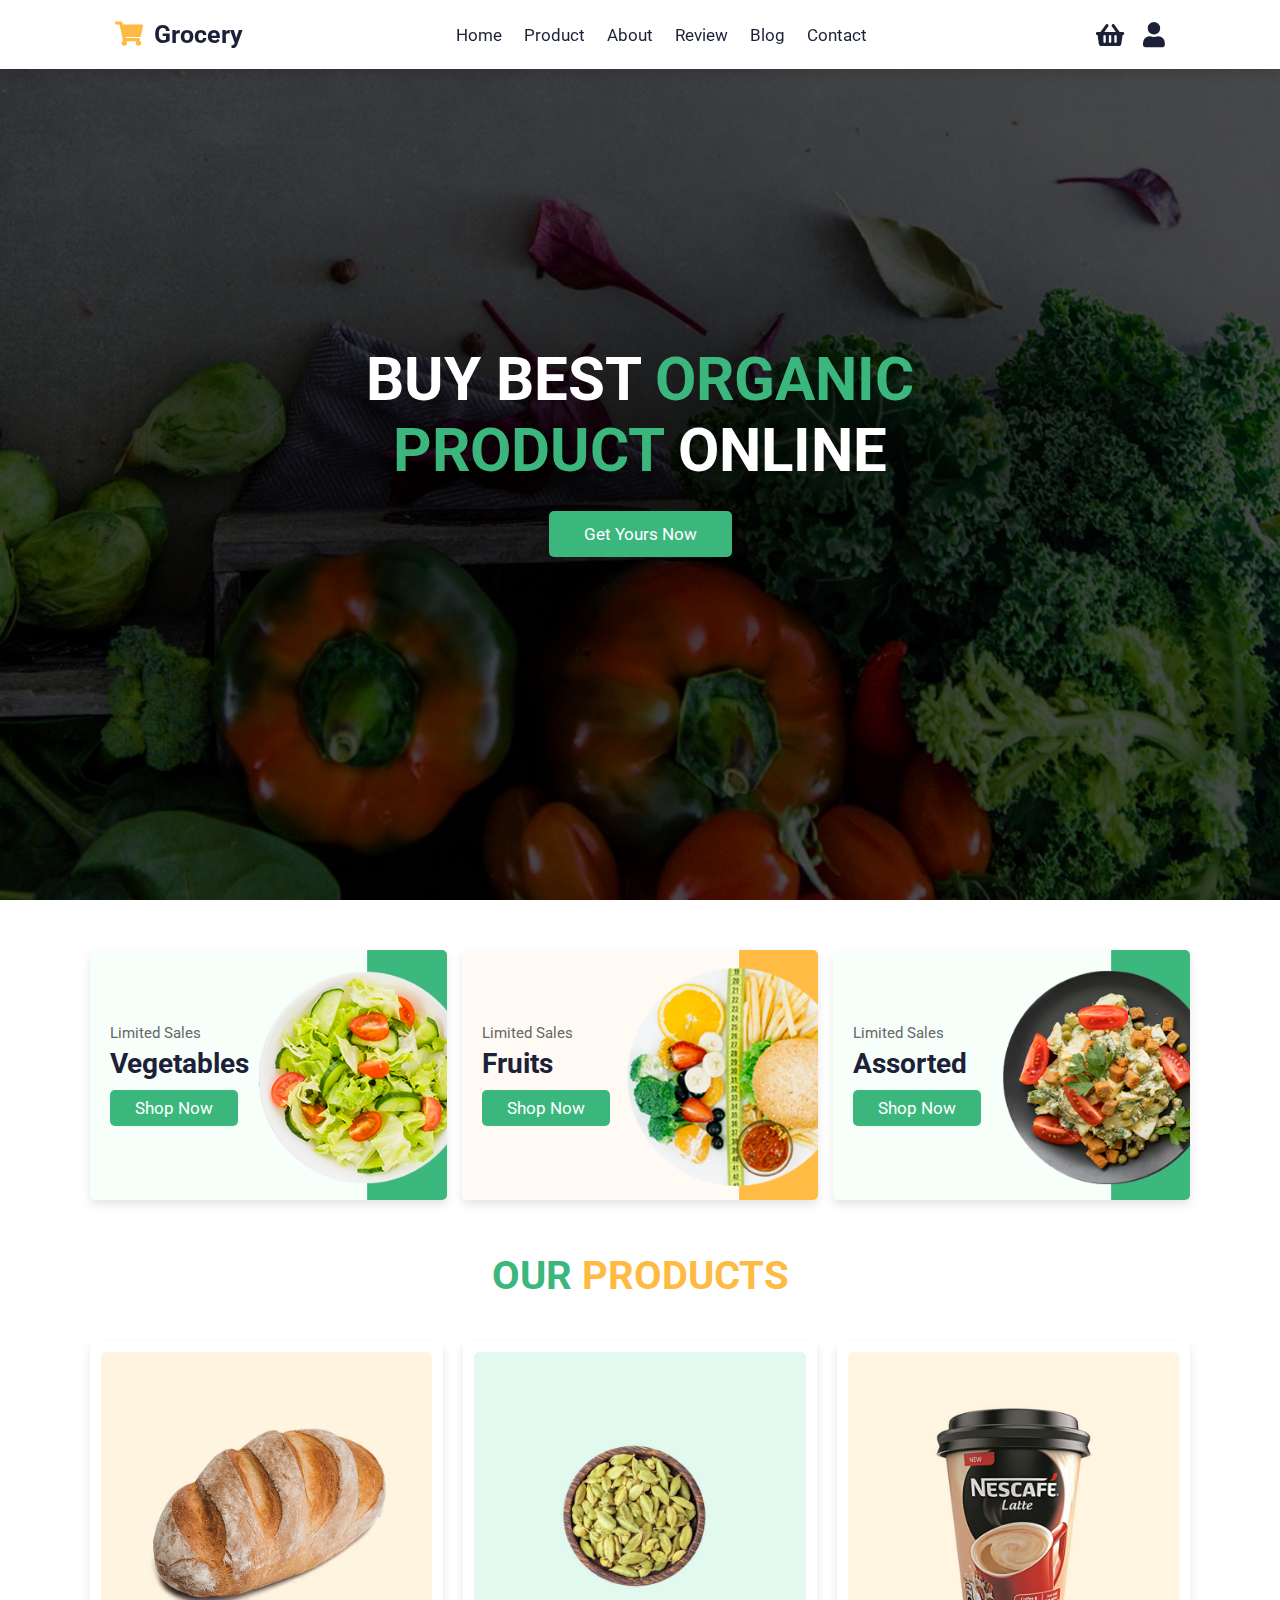
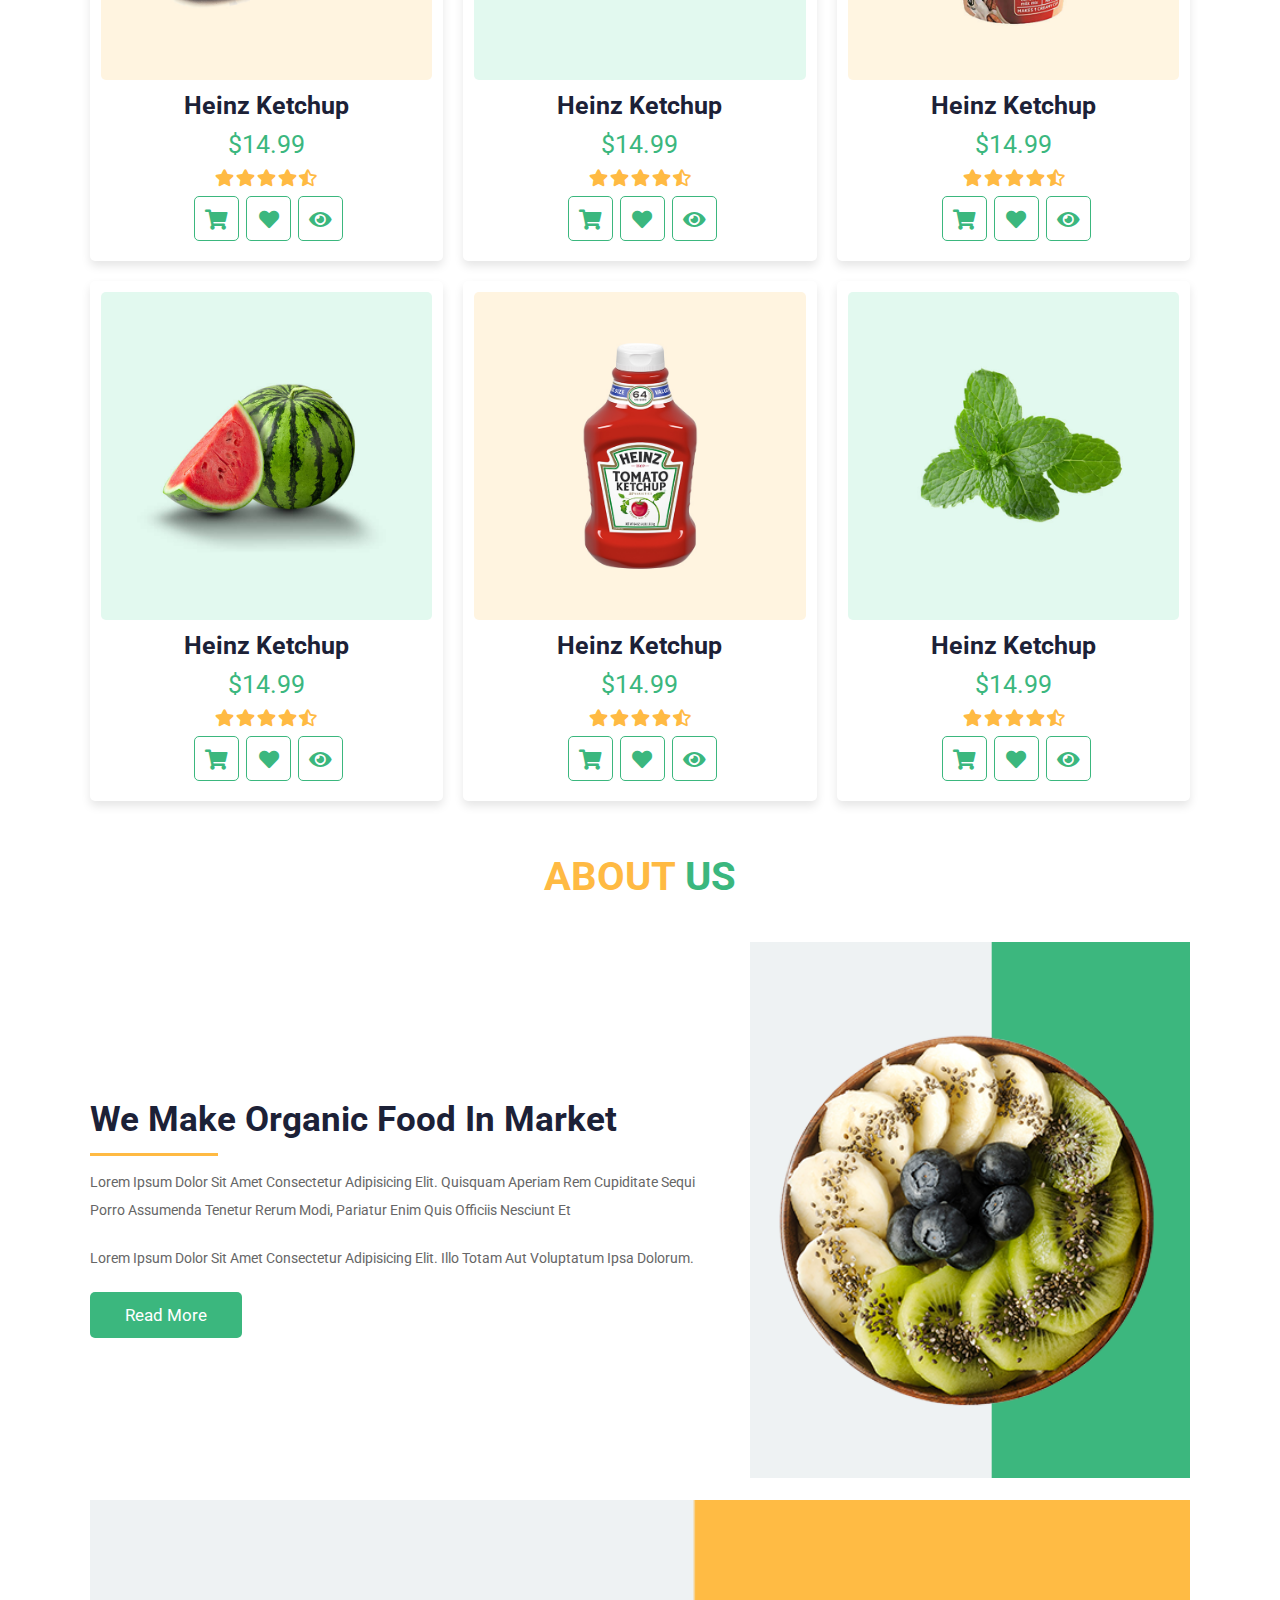
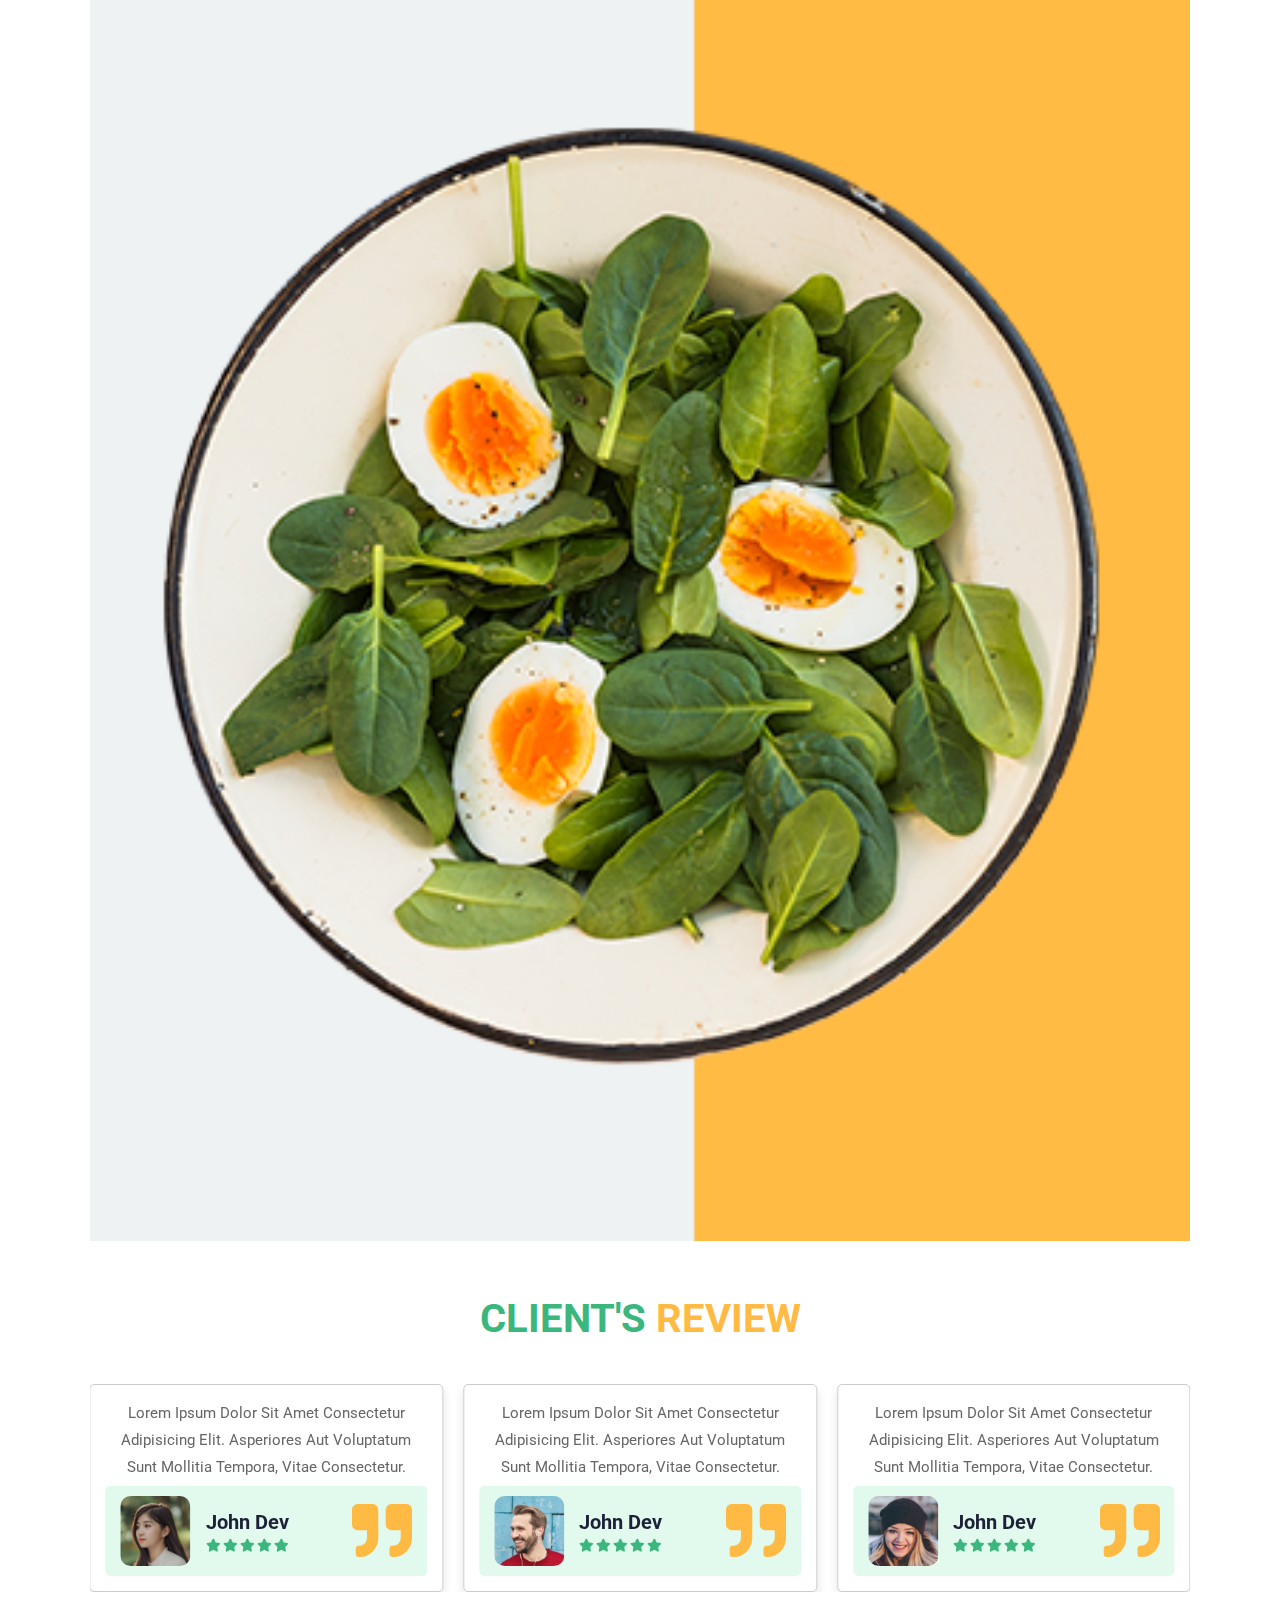
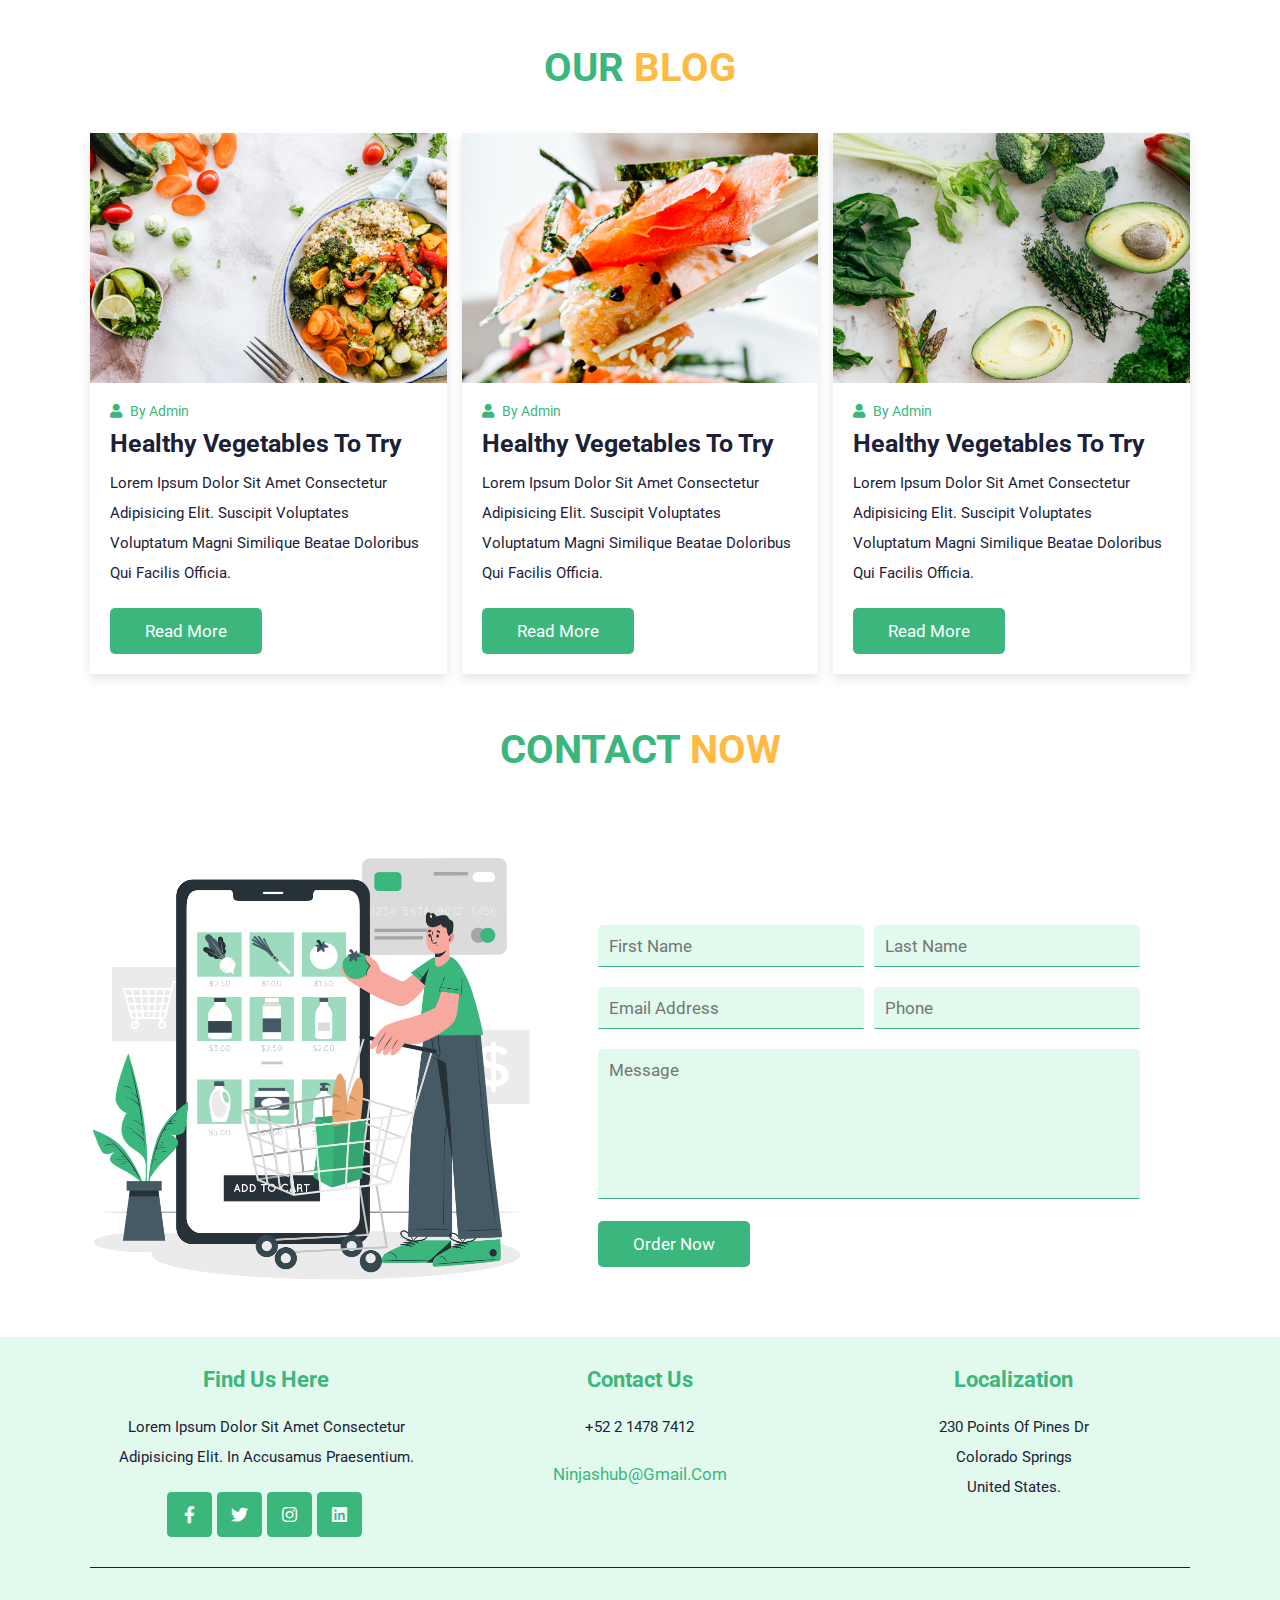
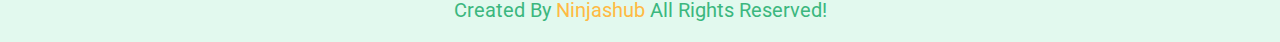
==== Grocery Store Website/Grocery Store Website/index.html @ 917cd6e2 "Add files via upload" ====
<!DOCTYPE html>
<html lang="en">
<head>
    <meta charset="UTF-8">
    <meta http-equiv="X-UA-Compatible" content="IE=edge">
    <meta name="viewport" content="width=device-width, initial-scale=1.0">
    <title>Complete Responsive Grocery Store Website</title>

    <link rel="stylesheet" href="https://unpkg.com/swiper/swiper-bundle.min.css" />

    <!-- font awesome -->
    <link rel="stylesheet" href="https://cdnjs.cloudflare.com/ajax/libs/font-awesome/5.15.4/css/all.min.css">

    <link rel="stylesheet" href="css/style.css">

</head>
<body>
    
    <header class="header">

        <a href="#" class="logo"> <i class="fas fa-shopping-cart"></i> Grocery </a>

        <nav class="navbar">
            <a href="#home">home</a>
            <a href="#product">product</a>
            <a href="#about">about</a>
            <a href="#review">review</a>
            <a href="#blog">blog</a>
            <a href="#contact">contact</a>
        </nav>

        <div class="icons">
            <div id="cart-btn" class="fas fa-shopping-basket"></div>
            <div id="login-btn" class="fas fa-user" ></div>
            <div id="menu-btn" class="fas fa-bars"></div>
        </div>

        <!-- shopping cart -->

        <div class="shopping-cart">

            <div class="box">
                <i class="fas fa-times"></i>
                <img src="images/cart1.jpg" alt="">
                <div class="content">
                    <h3>side dish</h3>
                    <span class="price">$14.99</span>
                </div>
            </div>

            <div class="box">
                <i class="fas fa-times"></i>
                <img src="images/cart2.jpg" alt="">
                <div class="content">
                    <h3>side dish</h3>
                    <span class="price">$15.99</span>
                </div>
            </div>

            <div class="box">
                <i class="fas fa-times"></i>
                <img src="images/cart3.png" alt="">
                <div class="content">
                    <h3>side dish</h3>
                    <span class="price">$14.99</span>
                </div>
            </div>

            <div class="box">
                <i class="fas fa-times"></i>
                <img src="images/cart4.jpg" alt="">
                <div class="content">
                    <h3>side dish</h3>
                    <span class="price">$18.99</span>
                </div>
            </div>
            <h3 class="total"> total: <span> $56.89</span></h3>
            <a href="#" class="btn">checkout</a>
        </div>

        <!-- end -->

        <!-- login -->

        <form action="" class="login-form">

            <h3>login form</h3>

            <input type="email" placeholder="enter your email" class="box">
            <input type="password" placeholder="enter your password" class="box">

            <div class="remember">
                <input type="checkbox" name="" id="remember-me">
                <label for="remember-me">remember me</label>
            </div>
            <a href="#" class="btn"> login </a>

        </form>

    </header>

    <!-- end -->

    <!-- home -->

    <section class="home" id="home">

        <div class="content">
            <h3>buy best <span> organic product </span> online </h3>
            <a href="#" class="btn"> get yours now </a>
        </div>

    </section>

    <!-- end -->

    <!-- banner -->

    <section class="banner-container">

        <div class="banner">
            <img src="images/banner1.png" alt="">
            <div class="content">
                <span>limited sales</span>
                <h3>Vegetables</h3>
                <a href="#" class="btn">shop now</a>
            </div>
        </div>

        <div class="banner">
            <img src="images/banner2.png" alt="">
            <div class="content">
                <span>limited sales</span>
                <h3>fruits</h3>
                <a href="#" class="btn">shop now</a>
            </div>
        </div>

        <div class="banner">
            <img src="images/banner3.png" alt="">
            <div class="content">
                <span>limited sales</span>
                <h3>assorted</h3>
                <a href="#" class="btn">shop now</a>
            </div>
        </div>

    </section>


    <!-- end -->

    <!-- product -->

    <section class="product" id="product">

        <h1 class="heading"> our <span>products</span></h1>

        <div class="box-container">

            <div class="box">
                <div class="image">
                    <img src="images/product-1.jpg" alt="">
                </div>
                <div class="content">
                    <h3>heinz ketchup</h3>
                    <div class="price">$14.99</div>
                    <div class="stars">
                        <i class="fas fa-star"></i>
                        <i class="fas fa-star"></i>
                        <i class="fas fa-star"></i>
                        <i class="fas fa-star"></i>
                        <i class="fas fa-star-half-alt"></i>
                    </div>
                    <i class="fas fa-shopping-cart"></i>
                    <i class="fas fa-heart"></i>
                    <i class="fas fa-eye"></i>
                </div>
            </div>

            <div class="box">
                <div class="image">
                    <img src="images/product-2.jpg" alt="">
                </div>
                <div class="content">
                    <h3>heinz ketchup</h3>
                    <div class="price">$14.99</div>
                    <div class="stars">
                        <i class="fas fa-star"></i>
                        <i class="fas fa-star"></i>
                        <i class="fas fa-star"></i>
                        <i class="fas fa-star"></i>
                        <i class="fas fa-star-half-alt"></i>
                    </div>
                    <i class="fas fa-shopping-cart"></i>
                    <i class="fas fa-heart"></i>
                    <i class="fas fa-eye"></i>
                </div>
            </div>

            <div class="box">
                <div class="image">
                    <img src="images/product-3.jpg" alt="">
                </div>
                <div class="content">
                    <h3>heinz ketchup</h3>
                    <div class="price">$14.99</div>
                    <div class="stars">
                        <i class="fas fa-star"></i>
                        <i class="fas fa-star"></i>
                        <i class="fas fa-star"></i>
                        <i class="fas fa-star"></i>
                        <i class="fas fa-star-half-alt"></i>
                    </div>
                    <i class="fas fa-shopping-cart"></i>
                    <i class="fas fa-heart"></i>
                    <i class="fas fa-eye"></i>
                </div>
            </div>

            <div class="box">
                <div class="image">
                    <img src="images/product-4.jpg" alt="">
                </div>
                <div class="content">
                    <h3>heinz ketchup</h3>
                    <div class="price">$14.99</div>
                    <div class="stars">
                        <i class="fas fa-star"></i>
                        <i class="fas fa-star"></i>
                        <i class="fas fa-star"></i>
                        <i class="fas fa-star"></i>
                        <i class="fas fa-star-half-alt"></i>
                    </div>
                    <i class="fas fa-shopping-cart"></i>
                    <i class="fas fa-heart"></i>
                    <i class="fas fa-eye"></i>
                </div>
            </div>

            <div class="box">
                <div class="image">
                    <img src="images/product-5.jpg" alt="">
                </div>
                <div class="content">
                    <h3>heinz ketchup</h3>
                    <div class="price">$14.99</div>
                    <div class="stars">
                        <i class="fas fa-star"></i>
                        <i class="fas fa-star"></i>
                        <i class="fas fa-star"></i>
                        <i class="fas fa-star"></i>
                        <i class="fas fa-star-half-alt"></i>
                    </div>
                    <i class="fas fa-shopping-cart"></i>
                    <i class="fas fa-heart"></i>
                    <i class="fas fa-eye"></i>
                </div>
            </div>

            <div class="box">
                <div class="image">
                    <img src="images/product-6.jpg" alt="">
                </div>
                <div class="content">
                    <h3>heinz ketchup</h3>
                    <div class="price">$14.99</div>
                    <div class="stars">
                        <i class="fas fa-star"></i>
                        <i class="fas fa-star"></i>
                        <i class="fas fa-star"></i>
                        <i class="fas fa-star"></i>
                        <i class="fas fa-star-half-alt"></i>
                    </div>
                    <i class="fas fa-shopping-cart"></i>
                    <i class="fas fa-heart"></i>
                    <i class="fas fa-eye"></i>
                </div>
            </div>

        </div>

    </section>

    <!-- end -->

    <!-- about -->

    <section class="about" id="about">

        <h1 class="heading"> <span>about </span> us </h1>

        <div class="row">

            <div class="content">
                <h3>we make organic food in market</h3>
                <div class="divider"></div>
                <p>Lorem ipsum dolor sit amet consectetur adipisicing elit. Quisquam aperiam rem cupiditate sequi porro assumenda tenetur rerum modi, pariatur enim quis officiis nesciunt et</p>
                <p>Lorem ipsum dolor sit amet consectetur adipisicing elit. Illo totam aut voluptatum ipsa dolorum.</p>
                <a href="#" class="btn">read more</a>
            </div>

            <div class="image">
                <img src="images/about1.png" alt="">
            </div>

            <div class="image">
                <img src="images/about2.png" alt="">
            </div>

        </div>

    </section>


    <!-- end -->

    <!-- review -->

    <section class="review" id="review">

        <h1 class="heading"> client's <span>review</span> </h1>

        <div class="swiper review-slider">

            <div class="swiper-wrapper">

                <div class="swiper-slide slide">

                    <p>Lorem ipsum dolor sit amet consectetur adipisicing elit. Asperiores aut voluptatum sunt mollitia tempora, vitae consectetur.</p>
                    <i class="fas fa-quote-right"></i>
                    <div class="user">
                        <img src="images/review-1.png" alt="">
                        <div class="user-info">
                            <h3>john dev</h3>
                            <div class="stars">
                                <i class="fas fa-star"></i>
                                <i class="fas fa-star"></i>
                                <i class="fas fa-star"></i>
                                <i class="fas fa-star"></i>
                                <i class="fas fa-star"></i>
                            </div>
                        </div>
                    </div>

                </div>

                <div class="swiper-slide slide">

                    <p>Lorem ipsum dolor sit amet consectetur adipisicing elit. Asperiores aut voluptatum sunt mollitia tempora, vitae consectetur.</p>
                    <i class="fas fa-quote-right"></i>
                    <div class="user">
                        <img src="images/review-2.png" alt="">
                        <div class="user-info">
                            <h3>john dev</h3>
                            <div class="stars">
                                <i class="fas fa-star"></i>
                                <i class="fas fa-star"></i>
                                <i class="fas fa-star"></i>
                                <i class="fas fa-star"></i>
                                <i class="fas fa-star"></i>
                            </div>
                        </div>
                    </div>

                </div>

                <div class="swiper-slide slide">

                    <p>Lorem ipsum dolor sit amet consectetur adipisicing elit. Asperiores aut voluptatum sunt mollitia tempora, vitae consectetur.</p>
                    <i class="fas fa-quote-right"></i>
                    <div class="user">
                        <img src="images/review-3.png" alt="">
                        <div class="user-info">
                            <h3>john dev</h3>
                            <div class="stars">
                                <i class="fas fa-star"></i>
                                <i class="fas fa-star"></i>
                                <i class="fas fa-star"></i>
                                <i class="fas fa-star"></i>
                                <i class="fas fa-star"></i>
                            </div>
                        </div>
                    </div>

                </div>

                <div class="swiper-slide slide">

                    <p>Lorem ipsum dolor sit amet consectetur adipisicing elit. Asperiores aut voluptatum sunt mollitia tempora, vitae consectetur.</p>
                    <i class="fas fa-quote-right"></i>
                    <div class="user">
                        <img src="images/review-4.png" alt="">
                        <div class="user-info">
                            <h3>john dev</h3>
                            <div class="stars">
                                <i class="fas fa-star"></i>
                                <i class="fas fa-star"></i>
                                <i class="fas fa-star"></i>
                                <i class="fas fa-star"></i>
                                <i class="fas fa-star"></i>
                            </div>
                        </div>
                    </div>

                </div>

                <div class="swiper-slide slide">

                    <p>Lorem ipsum dolor sit amet consectetur adipisicing elit. Asperiores aut voluptatum sunt mollitia tempora, vitae consectetur.</p>
                    <i class="fas fa-quote-right"></i>
                    <div class="user">
                        <img src="images/review-5.png" alt="">
                        <div class="user-info">
                            <h3>john dev</h3>
                            <div class="stars">
                                <i class="fas fa-star"></i>
                                <i class="fas fa-star"></i>
                                <i class="fas fa-star"></i>
                                <i class="fas fa-star"></i>
                                <i class="fas fa-star"></i>
                            </div>
                        </div>
                    </div>

                </div>

                <div class="swiper-slide slide">

                    <p>Lorem ipsum dolor sit amet consectetur adipisicing elit. Asperiores aut voluptatum sunt mollitia tempora, vitae consectetur.</p>
                    <i class="fas fa-quote-right"></i>
                    <div class="user">
                        <img src="images/review-6.png" alt="">
                        <div class="user-info">
                            <h3>john dev</h3>
                            <div class="stars">
                                <i class="fas fa-star"></i>
                                <i class="fas fa-star"></i>
                                <i class="fas fa-star"></i>
                                <i class="fas fa-star"></i>
                                <i class="fas fa-star"></i>
                            </div>
                        </div>
                    </div>

                </div>

            </div>

        </div>

    </section>

    <!-- end -->

    <!-- blog -->

    <section class="blog" id="blog">

        <h1 class="heading"> our <span> blog</span> </h1>

        <div class="box-container">

            <div class="box">
                <div class="image">
                    <img src="images/blog1.png" alt="">
                </div>
                <div class="content">
                    <div class="icons">
                        <a href="#"> <i class="fas fa-user"></i> by admin </a>
                    </div>
                    <h3>healthy vegetables to try</h3>
                    <p>Lorem ipsum dolor sit amet consectetur adipisicing elit. Suscipit voluptates voluptatum magni similique beatae doloribus qui facilis officia.</p>
                    <a href="#" class="btn"> read more </a>
                </div>
            </div>

            <div class="box">
                <div class="image">
                    <img src="images/blog2.png" alt="">
                </div>
                <div class="content">
                    <div class="icons">
                        <a href="#"> <i class="fas fa-user"></i> by admin </a>
                    </div>
                    <h3>healthy vegetables to try</h3>
                    <p>Lorem ipsum dolor sit amet consectetur adipisicing elit. Suscipit voluptates voluptatum magni similique beatae doloribus qui facilis officia.</p>
                    <a href="#" class="btn"> read more </a>
                </div>
            </div>

            <div class="box">
                <div class="image">
                    <img src="images/blog3.png" alt="">
                </div>
                <div class="content">
                    <div class="icons">
                        <a href="#"> <i class="fas fa-user"></i> by admin </a>
                    </div>
                    <h3>healthy vegetables to try</h3>
                    <p>Lorem ipsum dolor sit amet consectetur adipisicing elit. Suscipit voluptates voluptatum magni similique beatae doloribus qui facilis officia.</p>
                    <a href="#" class="btn"> read more </a>
                </div>
            </div>

        </div>

    </section>

    <!-- end -->

    <!-- contact -->

    <section class="contact" id="contact">

        <h1 class="heading"> contact <span> now </span> </h1>

        <div class="row">

            <div class="image">
                <img src="images/contact.png" alt="">
            </div>

            <form action="">

                <div class="inputBox">
                    <input type="text" placeholder="first name">
                    <input type="text" placeholder="last name">
                </div>

                <div class="inputBox">
                    <input type="email" placeholder="email address">
                    <input type="number" placeholder="phone">
                </div>

                <textarea placeholder="message" id="" cols="30" rows="10"></textarea>
                <input type="submit" value="order now" class="btn">
            </form>

        </div>

    </section>

    <!-- end -->

    <!-- footer -->

    <section class="footer">

        <div class="box-container">

            <div class="box">
                <h3>find us here</h3>
                <p>Lorem ipsum dolor sit amet consectetur adipisicing elit. In accusamus praesentium.</p>
                <div class="share">
                    <a href="#" class="fab fa-facebook-f"></a>
                    <a href="#" class="fab fa-twitter"></a>
                    <a href="#" class="fab fa-instagram"></a>
                    <a href="#" class="fab fa-linkedin"></a>
                </div>
            </div>

            <div class="box">
                <h3>contact us</h3>
                <p>+52 2 1478 7412</p>
                <a href="#" class="link">ninjashub@gmail.com</a>
            </div>

            <div class="box">
                <h3>localization</h3>
                <p>230 points of pines dr <br>
                colorado springs <br>
                United States.
                </p>
            </div>

        </div>

        <div class="credit">created by <span> ninjashub </span> all rights reserved!</div>

    </section>


















    <script src="https://unpkg.com/swiper/swiper-bundle.min.js"></script>

    <script src="js/script.js"></script>
</body>
</html>
---- Grocery Store Website/Grocery Store Website/css/style.css ----
@import url('https://fonts.googleapis.com/css2?family=Roboto:wght@100;300;400;500;700&display=swap');

:root{
  --primary-color: #3bb77e;
  --secondary :#ffba43;
  --bg: #e2f9ee;
  --black: #1c2137;
  --white: #fff;
  --box-shadow: 0 .5rem 1rem rgba(0, 0, 0, 0.1);
}

*{
  font-family: 'Roboto', sans-serif;
  margin: 0; padding: 0;
  box-sizing: border-box;
  outline: none; border: none;
  text-transform: capitalize;
  text-decoration: none;
  transition: .2s linear;
}

html{
  font-size: 62.5%;
  overflow-x: hidden;
  scroll-padding-top: 9rem;
  scroll-behavior: smooth;
}

html::-webkit-scrollbar{
  width: .8rem;
}

html::-webkit-scrollbar-track{
  background: transparent;
}

html::-webkit-scrollbar-thumb{
  background: var(--primary-color);
  border-radius: 5rem;
}

section{
  padding: 2rem 7%;
}

.heading{
  text-align: center;
  padding: 1.2rem 0;
  margin-bottom: 3rem;
  color: var(--primary-color);
  text-transform: uppercase;
  font-size: 4rem;
}

.heading span{
  color: var(--secondary);
  text-transform: uppercase;
}

.btn{
  margin-top: 1rem;
  display: inline-block;
  padding: 1.3rem 3.5rem;
  font-size: 1.7rem;
  color: var(--white);
  border-radius: .5rem;
  background: var(--primary-color);
  cursor: pointer;
}

.btn:hover{
  color: var(--white);
  background: var(--secondary);
  box-shadow: var(--box-shadow);
}

/* header */

.header{
  position: fixed;
  top: 0; left: 0; right: 0;
  z-index: 1000;
  background: var(--white);
  box-shadow: var(--box-shadow);
  display: flex;
  align-items: center;
  justify-content: space-between;
  padding: 2rem 9%;
}

.header .logo{
  font-size: 2.5rem;
  font-weight: bolder;
  color: var(--black);
}

.header .logo i{
  color: var(--secondary);
  padding-right: .5rem;
}

.header .navbar a{
  font-size: 1.7rem;
  color: var(--black);
  margin: 0 1rem;
}

.header .navbar a:hover{
  color: var(--primary-color);
}

.header .icons div{
  font-size: 2.5rem;
  margin-left: 1.7rem;
  cursor: pointer;
  color: var(--black);
}

.header .icons div:hover{
  color: var(--primary-color);
}

#menu-btn {
  display: none;
}

/* shopping-cart */

.header .shopping-cart{
  position: absolute;
  top: 115%; right: -105%;
  background: var(--white);
  border-radius: .5rem;
  box-shadow: var(--box-shadow);
  width: 35rem;
  padding: 2rem;
}

.header .shopping-cart.active{
  right: 2rem;
  transition: .4s linear;
}

.header .shopping-cart .box{
  display: flex;
  align-items: center;
  gap: 1.5rem;
  margin-bottom: 1.5rem;
  position: relative;
}

.header .shopping-cart .box .fa-times{
  position: absolute;
  top: 50%; right: 2rem;
  transform: translateY(-50%);
  font-size: 2rem;
  color: var(--primary-color);
  cursor: pointer;
}

.header .shopping-cart .box .fa-times:hover{
  color: var(--secondary);
}

.header .shopping-cart .box img{
  height: 8rem;
}

.header .shopping-cart .box .content h3{
  font-size: 1.7rem;
  padding-bottom: .5rem;
  color: var(--black);
}

.header .shopping-cart .box .content h3:hover{
  color: var(--secondary);
}

.header .shopping-cart .box .content .price{
  font-size: 1.5rem;
  color: var(--black);
}

.header .shopping-cart .total{
  color: var(--black);
  font-size: 2.2rem;
  text-align: center;
}

.header .shopping-cart .total span{
  color: var(--black);
  font-weight: lighter;
}

.header .shopping-cart .btn{
  text-align: center;
  width: 100%;
}

/* end */

/* login form */

.header .login-form{
  position: absolute;
  top: 115%; right: -105%;
  background: var(--white);
  border-radius: .5rem;
  box-shadow: var(--box-shadow);
  width: 35rem;
  padding: 2rem;
}

.header .login-form.active{
  right: 2rem;
  transition: .4s linear;
}

.header .login-form h3{
  color: var(--black);
  font-size: 2.2rem;
  text-transform: uppercase;
  text-align: center;
  margin-bottom: .7rem;
}

.header .login-form .box{
  margin: .7rem 0;
  border: .1rem solid rgba(0, 0, 0, 0.1);
  padding: 1rem 1.2rem;
  font-size: 1.5rem;
  color: var(--black);
  text-transform: capitalize;
  width: 100%;
}

.header .login-form .remember{
  display: flex;
  align-items: center;
  gap: .5rem;
  margin: .7rem 0;
}

.header .login-form .remember label{
  font-size: 1.5rem;
  color: var(--black);
  cursor: pointer;
}

.header .login-form .btn{
  margin: 1rem 0;
  text-align: center;
  width: 100%;
}

/* end */

/* home */

.home{
  min-height: 100vh;
  background: url(../images/home_bg.jpg);
  background-size: cover !important;
  background-position: center !important;
  position: relative;
  z-index: 0;
  display: flex;
  align-items: center;
  justify-content: center;
}

.home::before{
  content: '';
  position: absolute;
  top: 0; left: 0;
  height: 100%;
  width: 100%;
  background: rgba(0, 0, 0, 0.7);
  z-index: -1;
}

.home .content{
  max-width: 60rem;
  text-align: center;
}

.home .content h3{
  font-size: 6rem;
  color: var(--white);
  text-transform: uppercase;
  padding-bottom: 1.5rem;
}

.home .content h3 span{
  text-transform: uppercase;
  color: var(--primary-color);
}

/* end */

/* banner */

.banner-container{
  display: grid;
  grid-template-columns: repeat(auto-fit, minmax(30rem, 1fr));
  gap: 1.5rem;
  padding-top: 5rem;
}

.banner-container .banner{
  position: relative;
  height: 25rem;
  overflow: hidden;
  border-radius: .5rem;
  box-shadow: var(--box-shadow);
}

.banner-container .banner img{
  height: 100%;
  width: 125%;
  object-fit: cover;
}

.banner-container .banner img:hover{
  transform: scale(1.2);
}

.banner-container .banner .content {
  position: absolute;
  top: 50%; left: 2rem;
  transform: translateY(-50%);
}

.banner-container .banner .content span{
  color: #666;
  font-size: 1.5rem;
}

.banner-container .banner .content h3{
  font-size: 2.8rem;
  padding-top: .5rem;
  color: var(--black);
}

.banner-container .banner .content .btn{
  padding: .8rem 2.5rem;
}

/* end */

/* products */

.product .box-container{
  display: grid;
  grid-template-columns: repeat(auto-fit, minmax(30rem, 1fr));
  gap: 2rem;
}

.product .box-container .box{
  text-align: center;
  background: var(--white);
  border-radius: .5rem;
  box-shadow: var(--box-shadow);
  position: relative;
  overflow: hidden;
}

.product .box-container .box .image{
  height: 35rem;
  width: 100%;
  padding: 1.1rem;
}

.product .box-container .box .image img{
  height: 100%;
  width: 100%;
  border-radius: .5rem;
  object-fit: cover;
}

.product .box-container .box .content{
  padding: 2rem;
  padding-top: 0;
}

.product .box-container .box .content h3{
  color: var(--black);
  font-size: 2.5rem;
  margin-bottom: 1rem;
}

.product .box-container .box .content .price{
  display: inline-block;
  font-size: 2.5rem;
  color: var(--primary-color);
}

.product .box-container .box .content .stars{
  padding: 1rem 0;
}

.product .box-container .box .content .stars i{
  font-size: 1.7rem;
  color: var(--secondary);
}

.product .box-container .box .content .fa-shopping-cart,
.product .box-container .box .content .fa-heart,
.product .box-container .box .content .fa-eye{
  text-align: center;
  height: 4.5rem;
  width: 4.5rem;
  line-height: 4.5rem;
  border-radius: .5rem;
  background: none;
  cursor: pointer;
  font-size: 2rem;
  color: var(--primary-color);
  border: .1rem solid var(--primary-color);
  margin-left: .5rem;
}

.product .box-container .box .content .fa-shopping-cart:hover,
.product .box-container .box .content .fa-heart:hover,
.product .box-container .box .content .fa-eye:hover{
  color: var(--white);
  background: var(--primary-color);
  box-shadow: var(--box-shadow);
  transition: .4s linear;
}

/* end */

/* about */

.about .row{
  display: flex;
  align-items: center;
  flex-wrap: wrap;
  gap: 2rem;
}

.about .row .content{
  flex: 1 1 50rem;
}

.about .row .content h3{
  color: var(--black);
  font-size: 3.5rem;
  line-height: 1.5;
  padding-top: 1rem;
}

.about .row .content .divider{
  background: var(--secondary);
  height: .3rem;
  display: inline-block;
  width: 20%;
}

.about .row .content p{
  font-size: 1.4rem;
  padding: 1rem 0;
  color: #666;
  line-height: 2;
}

.about .row .image{
  flex: 1 1 30rem;
}

.about .row .image img{
  width: 100%;
  height: 100%;
}

/* end */

/* review */

.review .slide{
  padding: 1.5rem;
  box-shadow: var(--box-shadow);
  border: .1rem solid rgba(0, 0, 0, 0.2);
  border-radius: .5rem;
  position: relative;
}

.review .slide p{
  text-align: center;
  padding-bottom: .5rem;
  font-size: 1.5rem;
  line-height: 1.8;
  color: #666;
}

.review .slide .fa-quote-right{
  position:absolute;
  bottom: 3rem; right: 3rem;
  font-size: 6rem;
  color: var(--secondary);
}

.review .slide .user{
  display: flex;
  gap: 1.5rem;
  align-items: center;
  background: var(--bg);
  padding: 1rem 1.5rem;
  border-radius: .5rem;
}

.review .slide .user img{
  height: 7rem;
  width: 7rem;
  border-radius: 15%;
  object-fit: cover;
}

.review .slide .user h3{
  color: var(--black);
  font-size: 2rem;
  padding-bottom: .5rem;
}

.review .slide .user i{
  font-size: 1.3rem;
  color: var(--primary-color);
}

/* end */

/* blog */

.blog .box-container{
  display: grid;
  grid-template-columns: repeat(auto-fit, minmax(30rem, 1fr));
  gap: 1.5rem;
}

.blog .box-container .box{
  box-shadow: var(--box-shadow);
}

.blog .box-container .box .image{
  height: 25rem;
  width: 100%;
  overflow: hidden;
}

.blog .box-container .box .image img{
  height: 100%;
  width: 100%;
  object-fit: cover;
}

.blog .box-container .box:hover .image img{
  transform: scale(1.1);
}

.blog .box-container .box .content{
  padding: 2rem;
}

.blog .box-container .box .content .icons{
  margin-bottom: 1rem;
}

.blog .box-container .box .content .icons a{
  font-size: 1.4rem;
  color: var(--primary-color);
}

.blog .box-container .box .content .icons a:hover{
  color: var(--secondary);
}

.blog .box-container .box .content .icons a i{
  padding-right: .5rem;
}

.blog .box-container .box .content h3{
  font-size: 2.5rem;
  color: var(--black);
}

.blog .box-container .box .content p{
  font-size: 1.5rem;
  color: var(--black);
  line-height: 2;
  padding: 1rem 0;
}

/* end */

/* contact */

.contact .row{
  display: flex;
  flex-wrap: wrap;
  gap: 1.5rem;
}

.contact .row .image{
  flex: 1 1 30rem;
}

.contact .row .image img{
  height: 100%;
  width: 100%;
  object-fit: cover;
}

.contact .row form{
  flex: 1 1 50rem;
  padding: 5rem;
  padding-top: 10rem;
}

.contact .row form .inputBox{
  display: flex;
  justify-content: space-between;
  flex-wrap: wrap;
}

.contact .row form .inputBox input,
.contact .row form textarea{
  padding: 1rem;
  margin: 1rem 0;
  font-size: 1.7rem;
  color: #666;
  text-transform: capitalize;
  border: .1rem solid transparent;
  background: var(--bg);
  border-bottom-color: var(--primary-color);
  border-radius: .5rem .5rem 0 0;
  width: 49%;
}

.contact .row form .inputBox input:focus,
.contact .row form textarea:focus{
  border-top-color: var(--primary-color);
  border-right-color: var(--primary-color);
  border-left-color: var(--primary-color);
}

.contact .row form textarea{
  width: 100%;
  resize: none;
  height: 15rem;
}


/* end */

/* footer */

.footer{
  background: var(--bg);
  text-align: center;
}

.footer .box-container{
  display: grid;
  grid-template-columns: repeat(auto-fit, minmax(30rem, 1fr));
  gap: 2rem;
}

.footer .box-container .box h3{
  font-size: 2.2rem;
  text-transform: capitalize;
  color: var(--primary-color);
  padding: 1rem 0;
}

.footer .box-container .box p{
  font-size: 1.5rem;
  line-height: 2;
  color: var(--black);
  padding: 1rem 0;
}

.footer .box-container .box .share{
  margin-top: 1rem;
}

.footer .box-container .box .share a{
  height: 4.5rem;
  width: 4.5rem;
  line-height: 4.5rem;
  border-radius: 10%;
  font-size: 1.7rem;
  background: var(--primary-color);
  color: var(--white);
  margin-right: .3rem;
  text-align: center;
}

.footer .box-container .box .share a:hover{
  background: var(--secondary);
}

.footer .box-container .box .link{
  font-size: 1.7rem;
  line-height: 2;
  color: var(--primary-color);
  padding: .5rem 0;
  display: block;
}

.footer .box-container .box .link:hover{
  color: var(--secondary);
}

.footer .credit{
  text-align: center;
  margin-top: 3rem;
  padding-top: 3rem;
  font-size: 2rem;
  text-transform: capitalize;
  color: var(--primary-color);
  border-top: .1rem solid var(--black);
}

.footer .credit span{
  color: var(--secondary);
}

/* media queries */

@media (max-width: 991px){

  html{
    font-size: 55%;
  }

  .header{
    padding: 2rem 3rem;
  }

  section{
    padding: 2rem;
  }

}

@media (max-width:768px){

  #menu-btn{
    display: inline-block;
  }

  .header .navbar{
    position: absolute;
    top: 110%; right: -110%;
    width: 30rem;
    box-shadow: var(--box-shadow);
    border-radius: .5rem;
    background: var(--white);
  }

  .header .navbar.active{
    right: 2rem;
    transition: .4s linear;
  }

  .header .navbar a{
    font-size: 2rem;
    margin: 2rem 2.5rem;
    display: block;
  }

  .home .content h3{
    font-size: 4.5rem;
  }

  .about .row .image img{
    width: 100%;
    height: 50%;
  }

}

@media (max-width: 450px){
  html{
    font-size: 50%;
  }

  .home .content h3{
    font-size: 3.5rem;
  }
}
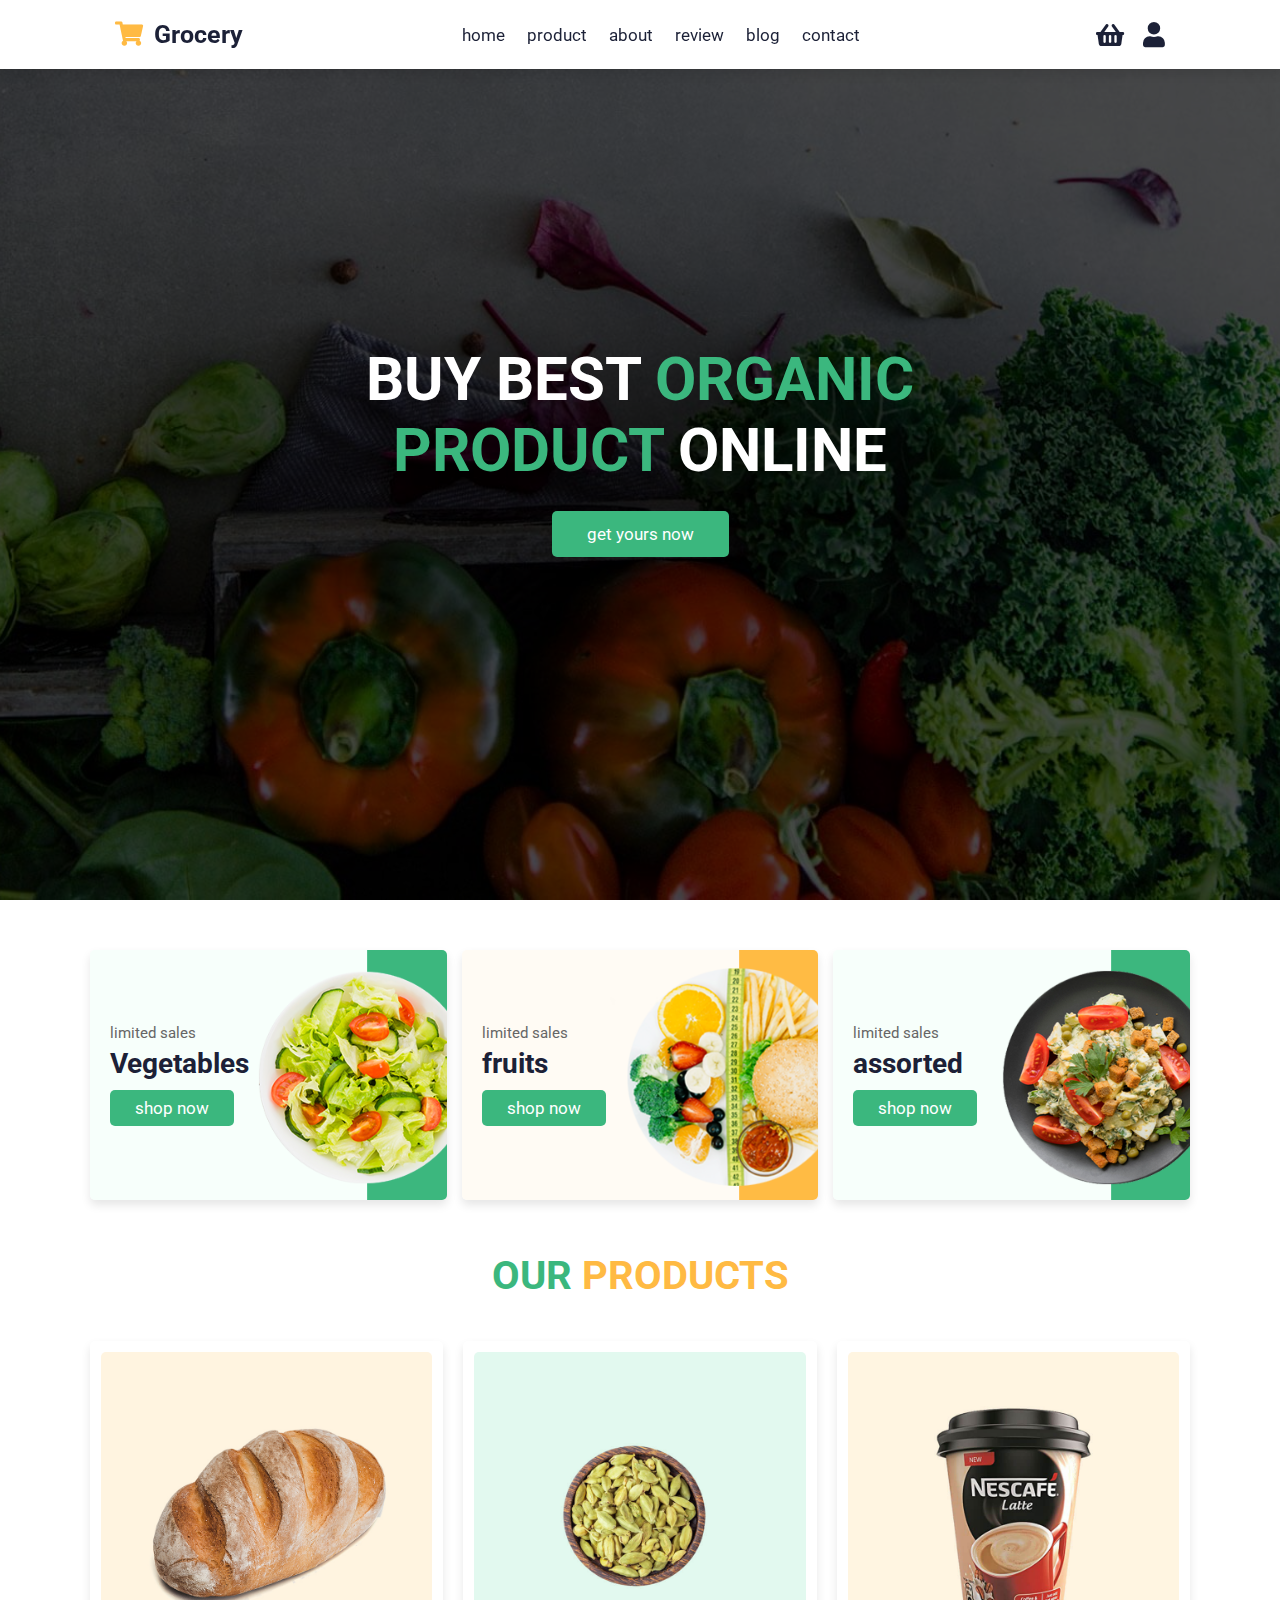
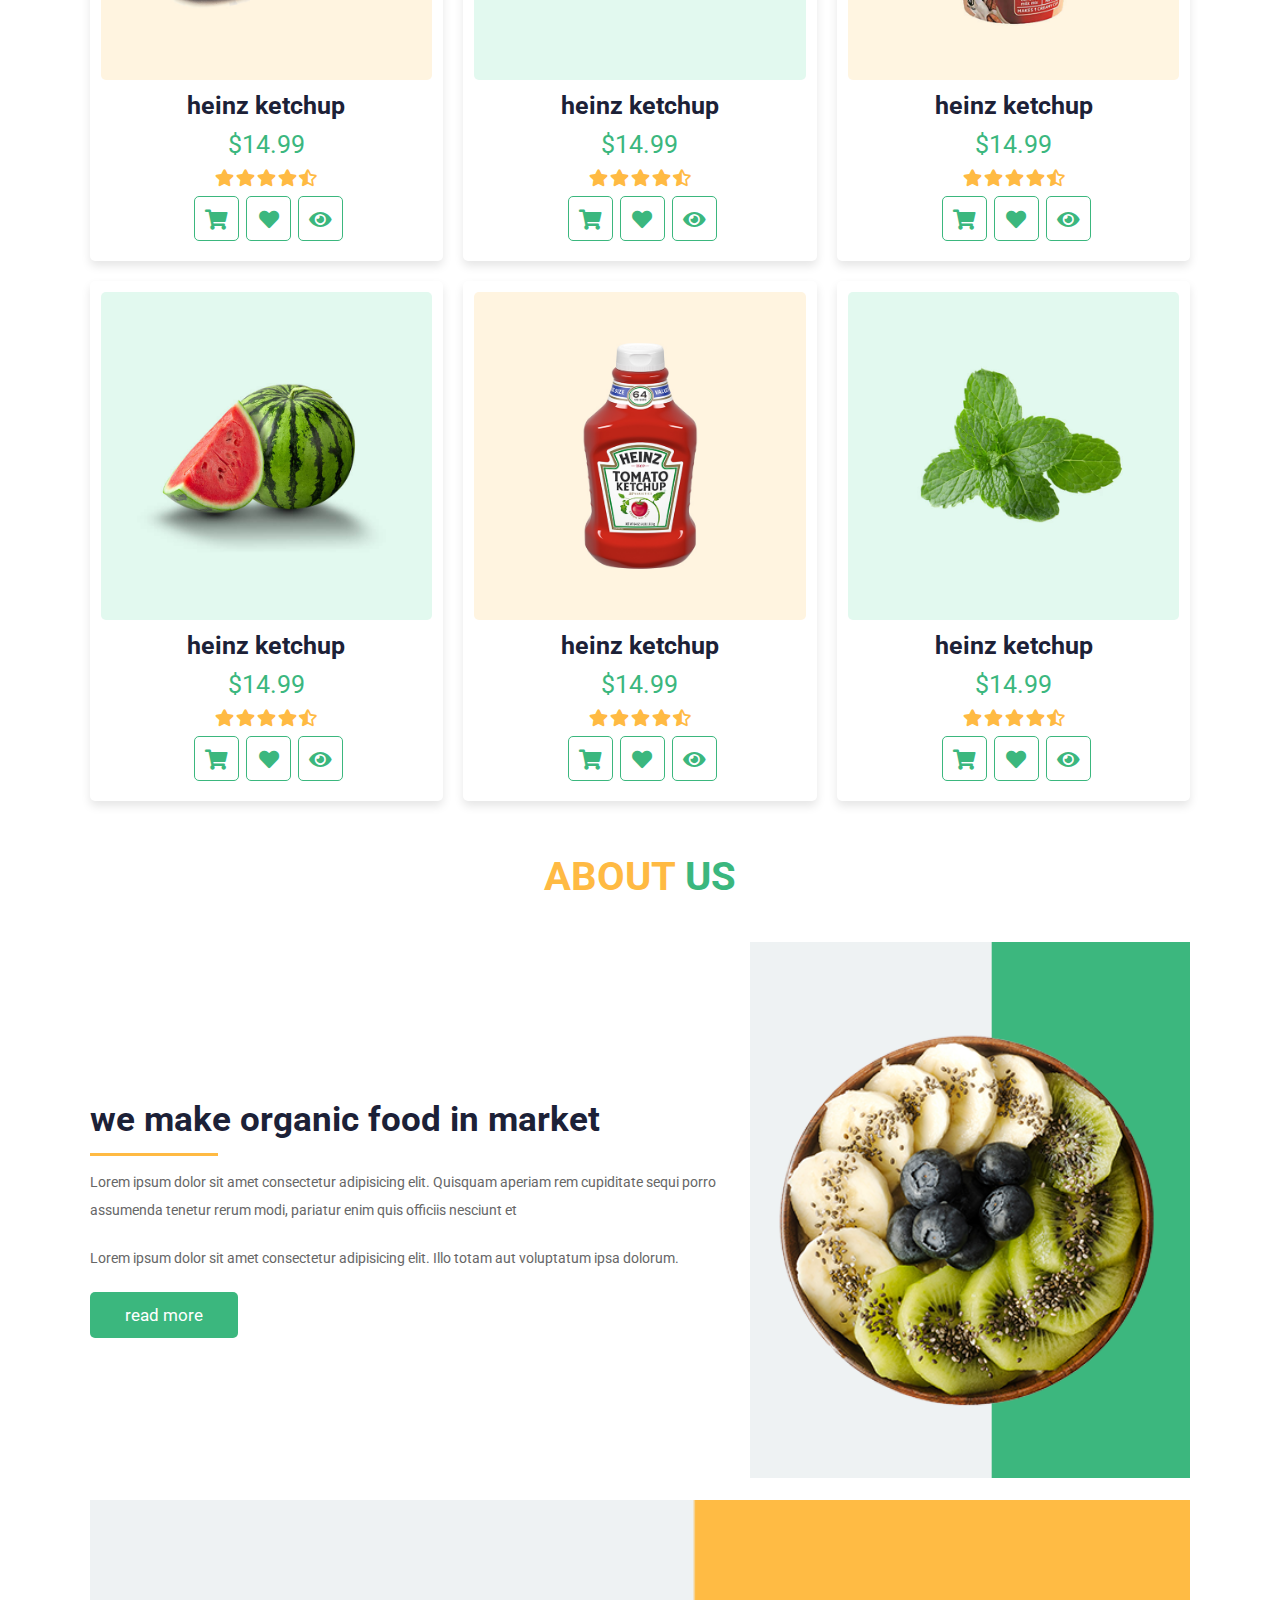
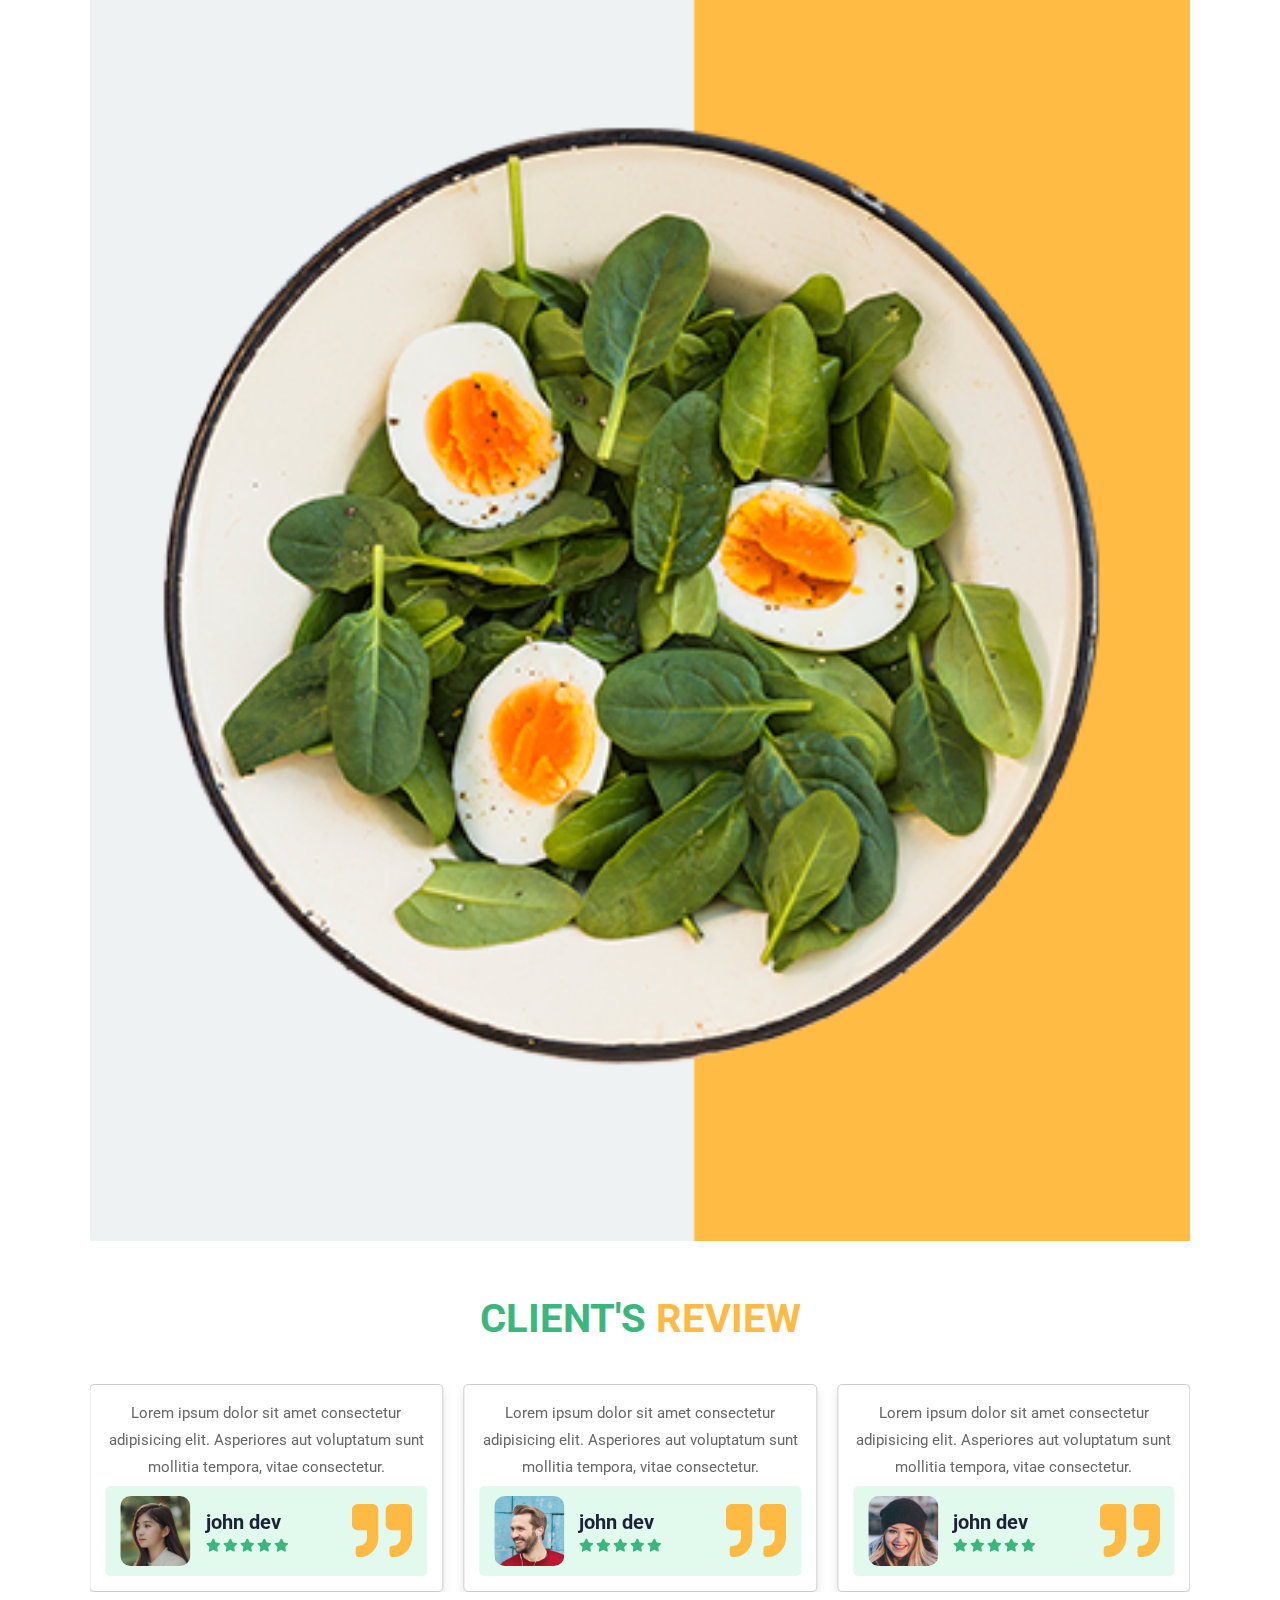
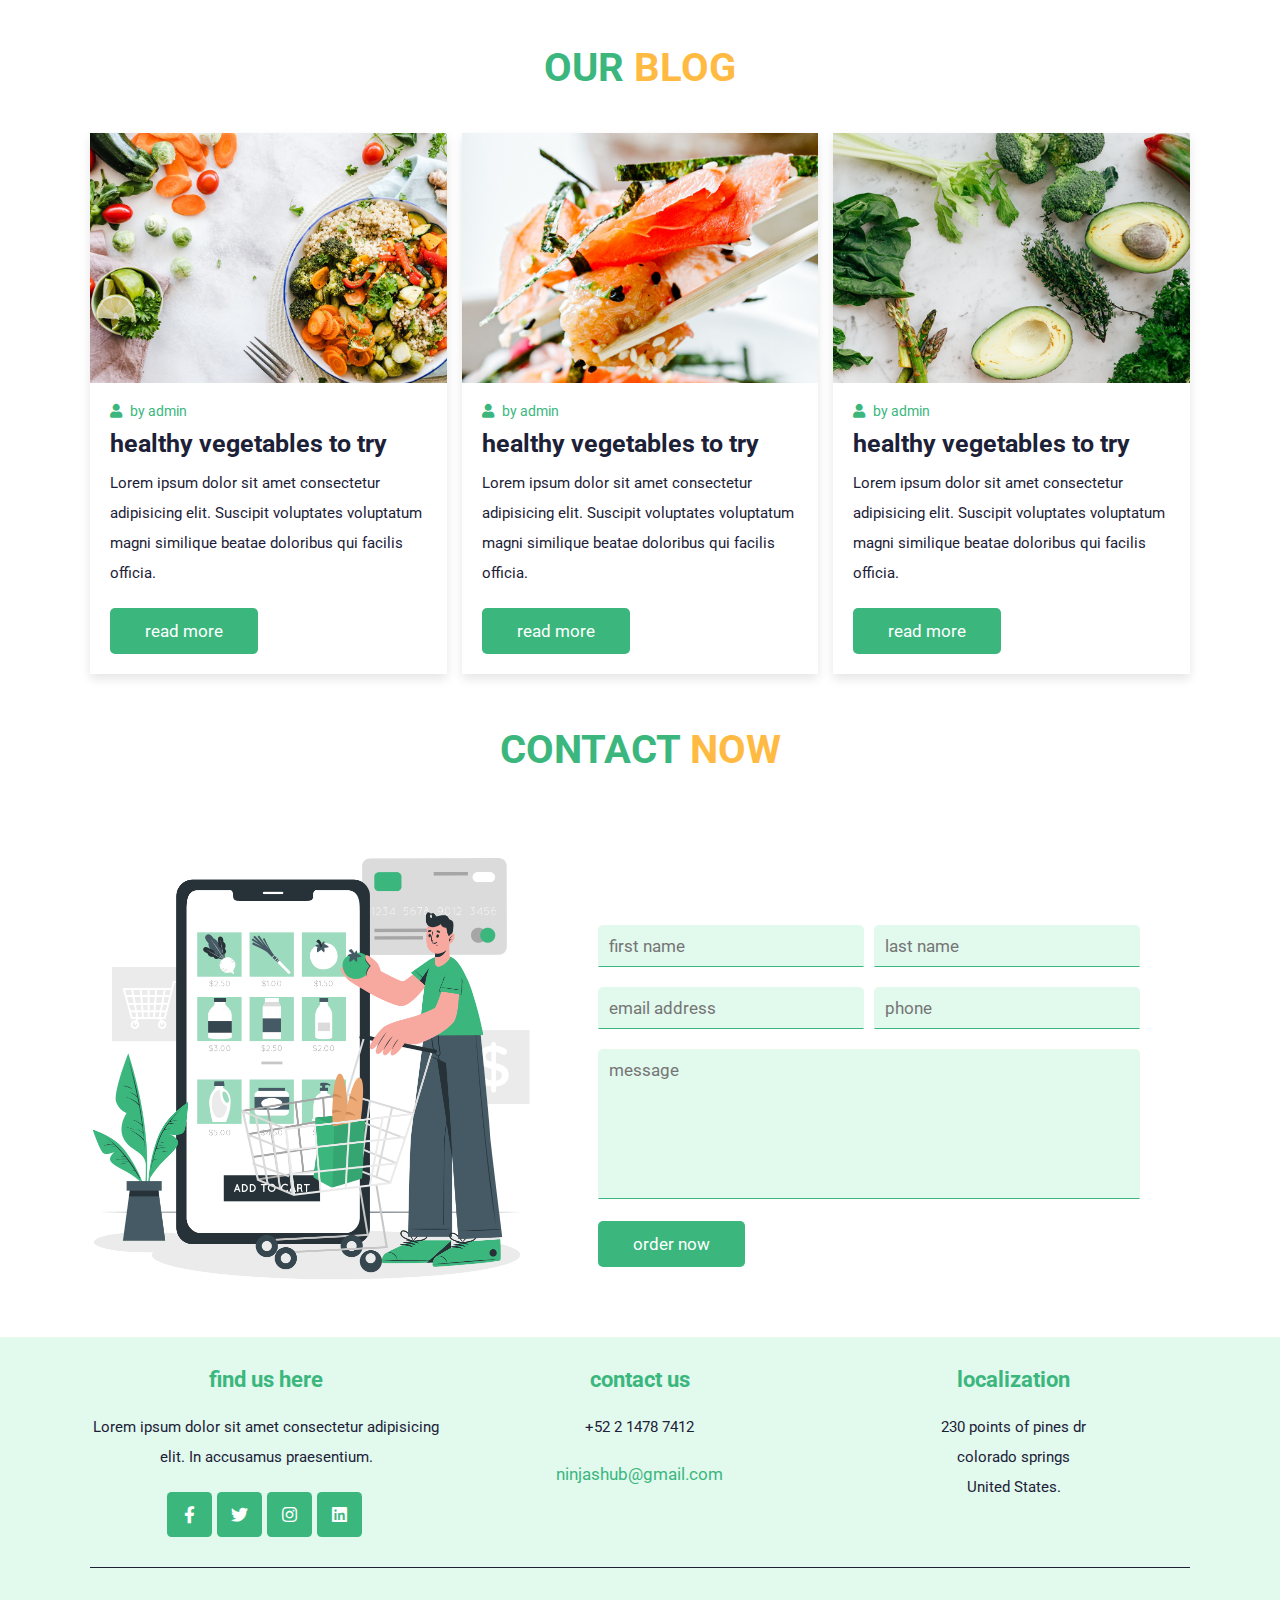
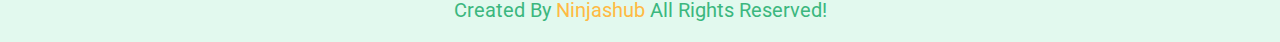
==== commit 4298ecb2: "changes by bose" ====
--- a/Grocery Store Website/Grocery Store Website/index.html
+++ b/Grocery Store Website/Grocery Store Website/index.html
@@ -5,7 +5,6 @@
     <meta http-equiv="X-UA-Compatible" content="IE=edge">
     <meta name="viewport" content="width=device-width, initial-scale=1.0">
     <title>Complete Responsive Grocery Store Website</title>
-
     <link rel="stylesheet" href="https://unpkg.com/swiper/swiper-bundle.min.css" />
 
     <!-- font awesome -->
@@ -31,7 +30,7 @@
 
         <div class="icons">
             <div id="cart-btn" class="fas fa-shopping-basket"></div>
-            <div id="login-btn" class="fas fa-user" ></div>
+           <a href="./html/login.html"><div id="login-btn" class="fas fa-user"></div></a>
             <div id="menu-btn" class="fas fa-bars"></div>
         </div>
 
@@ -40,41 +39,8 @@
         <div class="shopping-cart">
 
             <div class="box">
-                <i class="fas fa-times"></i>
-                <img src="images/cart1.jpg" alt="">
-                <div class="content">
-                    <h3>side dish</h3>
-                    <span class="price">$14.99</span>
-                </div>
-            </div>
-
-            <div class="box">
-                <i class="fas fa-times"></i>
-                <img src="images/cart2.jpg" alt="">
-                <div class="content">
-                    <h3>side dish</h3>
-                    <span class="price">$15.99</span>
-                </div>
-            </div>
-
-            <div class="box">
-                <i class="fas fa-times"></i>
-                <img src="images/cart3.png" alt="">
-                <div class="content">
-                    <h3>side dish</h3>
-                    <span class="price">$14.99</span>
-                </div>
-            </div>
-
-            <div class="box">
-                <i class="fas fa-times"></i>
-                <img src="images/cart4.jpg" alt="">
-                <div class="content">
-                    <h3>side dish</h3>
-                    <span class="price">$18.99</span>
-                </div>
-            </div>
-            <h3 class="total"> total: <span> $56.89</span></h3>
+                <h3>REGISTER</h3>
+            </div>
             <a href="#" class="btn">checkout</a>
         </div>
 
@@ -82,20 +48,7 @@
 
         <!-- login -->
 
-        <form action="" class="login-form">
-
-            <h3>login form</h3>
-
-            <input type="email" placeholder="enter your email" class="box">
-            <input type="password" placeholder="enter your password" class="box">
-
-            <div class="remember">
-                <input type="checkbox" name="" id="remember-me">
-                <label for="remember-me">remember me</label>
-            </div>
-            <a href="#" class="btn"> login </a>
-
-        </form>
+        
 
     </header>
 
@@ -597,7 +550,7 @@
 
 
 
-    <script src="https://unpkg.com/swiper/swiper-bundle.min.js"></script>
+   <script src="https://unpkg.com/swiper/swiper-bundle.min.js"></script>
 
     <script src="js/script.js"></script>
 </body>
--- a/Grocery Store Website/Grocery Store Website/css/style.css
+++ b/Grocery Store Website/Grocery Store Website/css/style.css
@@ -14,7 +14,6 @@
   margin: 0; padding: 0;
   box-sizing: border-box;
   outline: none; border: none;
-  text-transform: capitalize;
   text-decoration: none;
   transition: .2s linear;
 }
@@ -230,7 +229,7 @@
   padding: 1rem 1.2rem;
   font-size: 1.5rem;
   color: var(--black);
-  text-transform: capitalize;
+  
   width: 100%;
 }
 
@@ -629,7 +628,7 @@
   margin: 1rem 0;
   font-size: 1.7rem;
   color: #666;
-  text-transform: capitalize;
+  
   border: .1rem solid transparent;
   background: var(--bg);
   border-bottom-color: var(--primary-color);
@@ -668,7 +667,7 @@
 
 .footer .box-container .box h3{
   font-size: 2.2rem;
-  text-transform: capitalize;
+ 
   color: var(--primary-color);
   padding: 1rem 0;
 }
